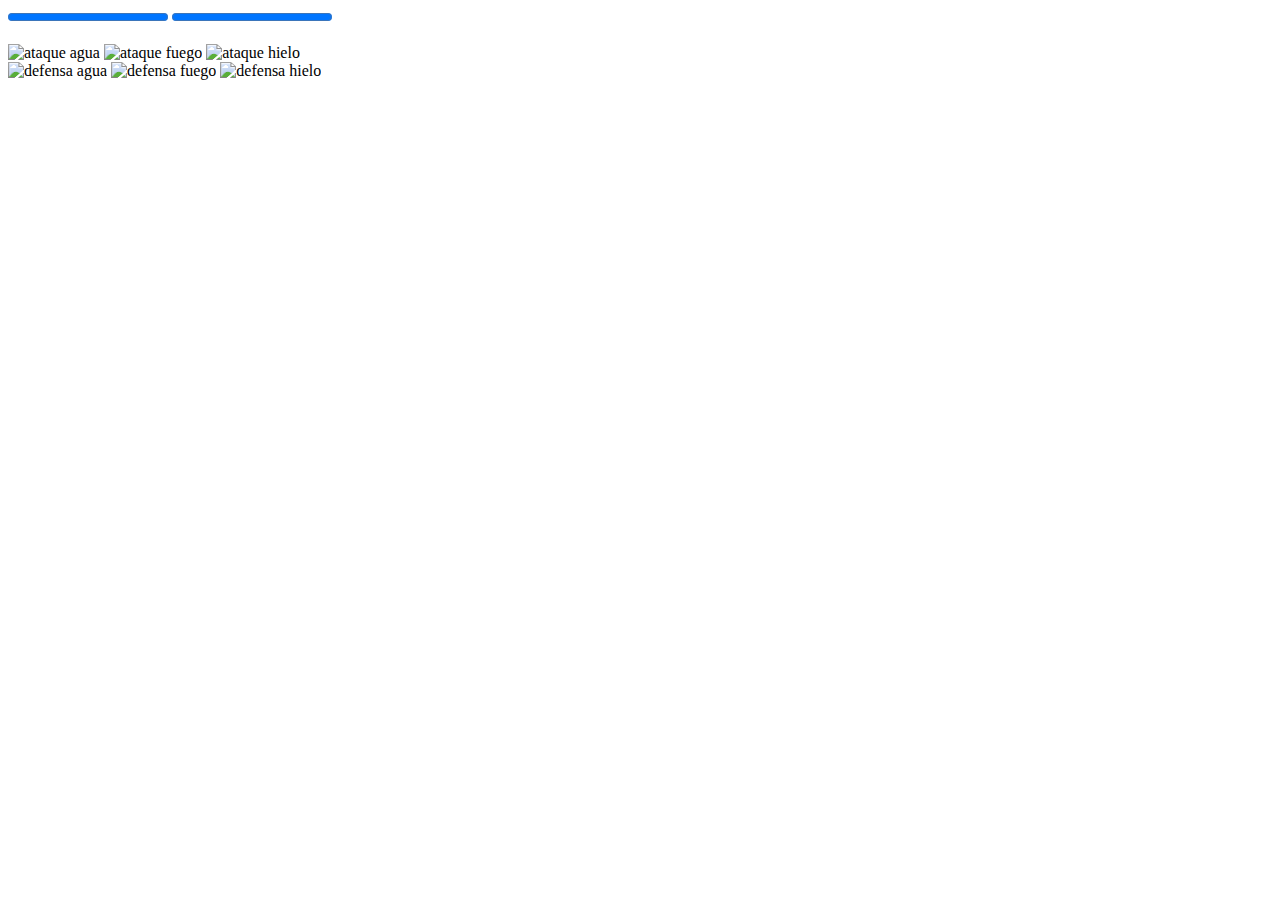
==== partida.html @ a608b29e "initial commit" ====
<!DOCTYPE html>
<html lang="en">
<head>
    <meta charset="UTF-8">
    <meta name="viewport" content="width=device-width, initial-scale=1.0">
    <link rel="stylesheet" href="css/style.css">
    <title>Partida</title>
</head>
<body>
    
    
    <progress value="100" max="100" id="vidapersonaje" ></progress>
    <progress value="100" max="100" id="vidaenemigo" ></progress>
    
    <div class="personajesjuego">
        <img src="img/personaje.gif" alt="" id="personaje">
        <img src="img/enemigo.webp" alt="" id="enemigo">
    </div>
    
    
    
    <div class="ataques" id="ataques">
        <!-- Ataque del jugador -->
        <img onclick="aSeleccion('Ataque-Agua')" src="img/ataque-agua.gif"  alt="ataque agua" id="ataqueAgua">
        <img onclick="aSeleccion('Ataque-Fuego')" src="img/ataque-fuego.webp"  alt="ataque fuego" id="ataqueFuego">
        <img onclick="aSeleccion('Ataque-Hielo')" src="img/ataque-hielo.gif"  alt="ataque hielo" id="ataqueHielo">
    </div>
    
    <div class="defender" id="defender">
        <!-- Defensas del jugador -->
        <img onclick="dSeleccion('Defensa-Agua')" src="img/escudo agua.webp" alt="defensa agua" id="defensaAgua">
        <img onclick="dSeleccion('Defensa-Fuego')" src="img/escudofuego.png" alt="defensa fuego"  id="defensaFuego">
        <img onclick="dSeleccion('Defensa-Hielo')" src="img/escudohielo.png" alt="defensa hielo"  id="defensaHielo">
    </div>


    <div class="mensajes" id="mensajes-juego"></div>
</body>
<script src="js/script.js"></script>
</html>
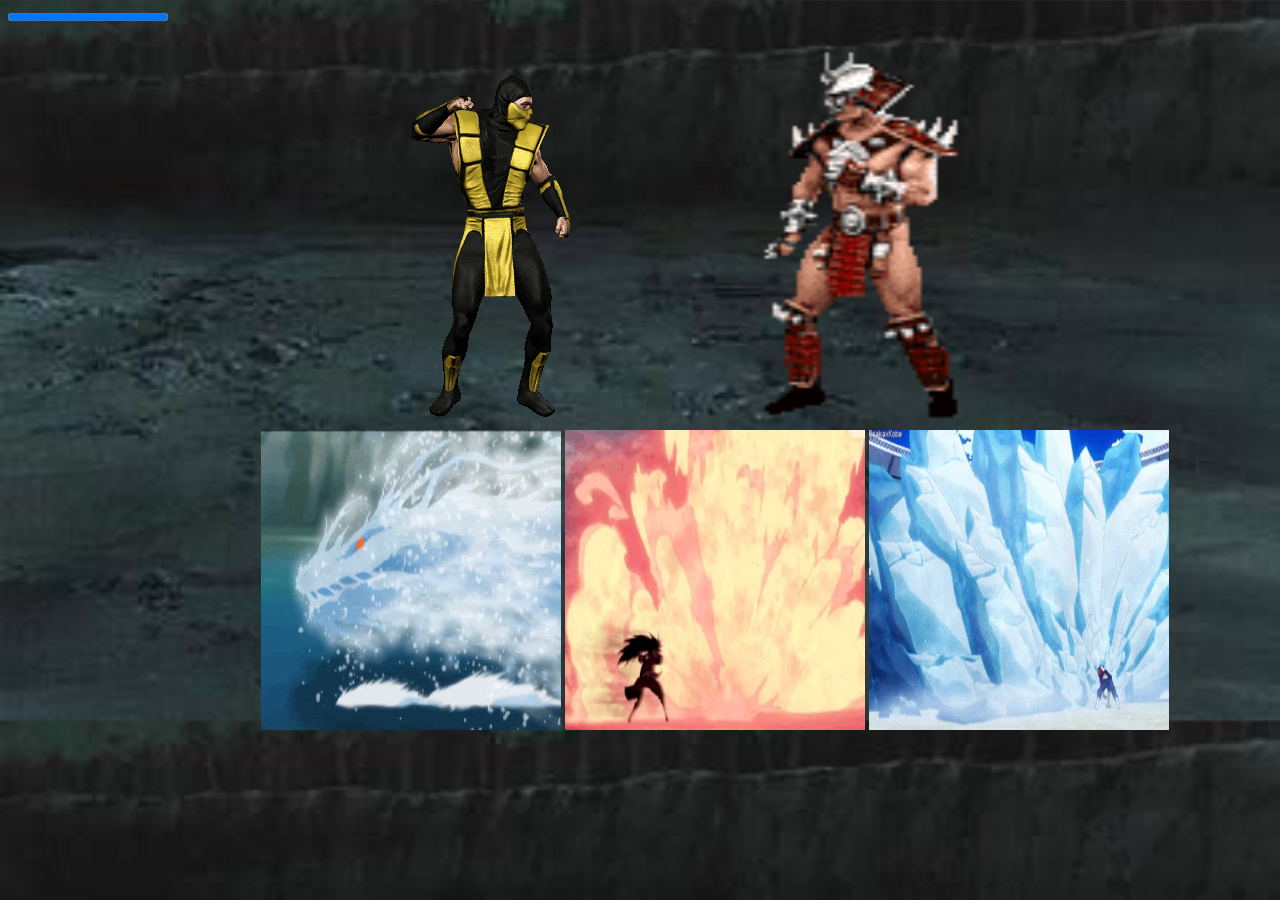
==== commit eb567a2c: "Add files via upload" ====
--- a/partida.html
+++ b/partida.html
@@ -3,7 +3,7 @@
 <head>
     <meta charset="UTF-8">
     <meta name="viewport" content="width=device-width, initial-scale=1.0">
-    <link rel="stylesheet" href="css/style.css">
+    <link rel="stylesheet" href="style.css">
     <title>Partida</title>
 </head>
 <body>
@@ -13,28 +13,28 @@
     <progress value="100" max="100" id="vidaenemigo" ></progress>
     
     <div class="personajesjuego">
-        <img src="img/personaje.gif" alt="" id="personaje">
-        <img src="img/enemigo.webp" alt="" id="enemigo">
+        <img src="personaje.gif" alt="" id="personaje">
+        <img src="enemigo.webp" alt="" id="enemigo">
     </div>
     
     
     
     <div class="ataques" id="ataques">
         <!-- Ataque del jugador -->
-        <img onclick="aSeleccion('Ataque-Agua')" src="img/ataque-agua.gif"  alt="ataque agua" id="ataqueAgua">
-        <img onclick="aSeleccion('Ataque-Fuego')" src="img/ataque-fuego.webp"  alt="ataque fuego" id="ataqueFuego">
-        <img onclick="aSeleccion('Ataque-Hielo')" src="img/ataque-hielo.gif"  alt="ataque hielo" id="ataqueHielo">
+        <img onclick="aSeleccion('Ataque-Agua')" src="ataque-agua.gif"  alt="ataque agua" id="ataqueAgua">
+        <img onclick="aSeleccion('Ataque-Fuego')" src="ataque-fuego.webp"  alt="ataque fuego" id="ataqueFuego">
+        <img onclick="aSeleccion('Ataque-Hielo')" src="ataque-hielo.gif"  alt="ataque hielo" id="ataqueHielo">
     </div>
     
     <div class="defender" id="defender">
         <!-- Defensas del jugador -->
-        <img onclick="dSeleccion('Defensa-Agua')" src="img/escudo agua.webp" alt="defensa agua" id="defensaAgua">
-        <img onclick="dSeleccion('Defensa-Fuego')" src="img/escudofuego.png" alt="defensa fuego"  id="defensaFuego">
-        <img onclick="dSeleccion('Defensa-Hielo')" src="img/escudohielo.png" alt="defensa hielo"  id="defensaHielo">
+        <img onclick="dSeleccion('Defensa-Agua')" src="escudo agua.webp" alt="defensa agua" id="defensaAgua">
+        <img onclick="dSeleccion('Defensa-Fuego')" src="escudofuego.png" alt="defensa fuego"  id="defensaFuego">
+        <img onclick="dSeleccion('Defensa-Hielo')" src="escudohielo.png" alt="defensa hielo"  id="defensaHielo">
     </div>
 
 
     <div class="mensajes" id="mensajes-juego"></div>
 </body>
-<script src="js/script.js"></script>
+<script src="script.js"></script>
 </html>--- a/style.css
+++ b/style.css
@@ -0,0 +1,28 @@
+body{
+    background-image: url(Escenario.jpg);
+    background-size: 100%;
+}
+
+.ataques #ataqueAgua, #ataqueFuego, #ataqueHielo{
+    height: 300px;
+    width: 300px;
+}   
+
+.ataques, .defender{
+    margin-left: 20%;
+}
+
+.personajesjuego{
+    margin-left: 30%;
+}
+
+#enemigo {
+    height: 400px;
+    width: 400px;
+}
+
+.defender #defensaAgua, #defensaFuego, #defensaHielo{
+    height: 300px;
+    width: 300px;
+}
+
